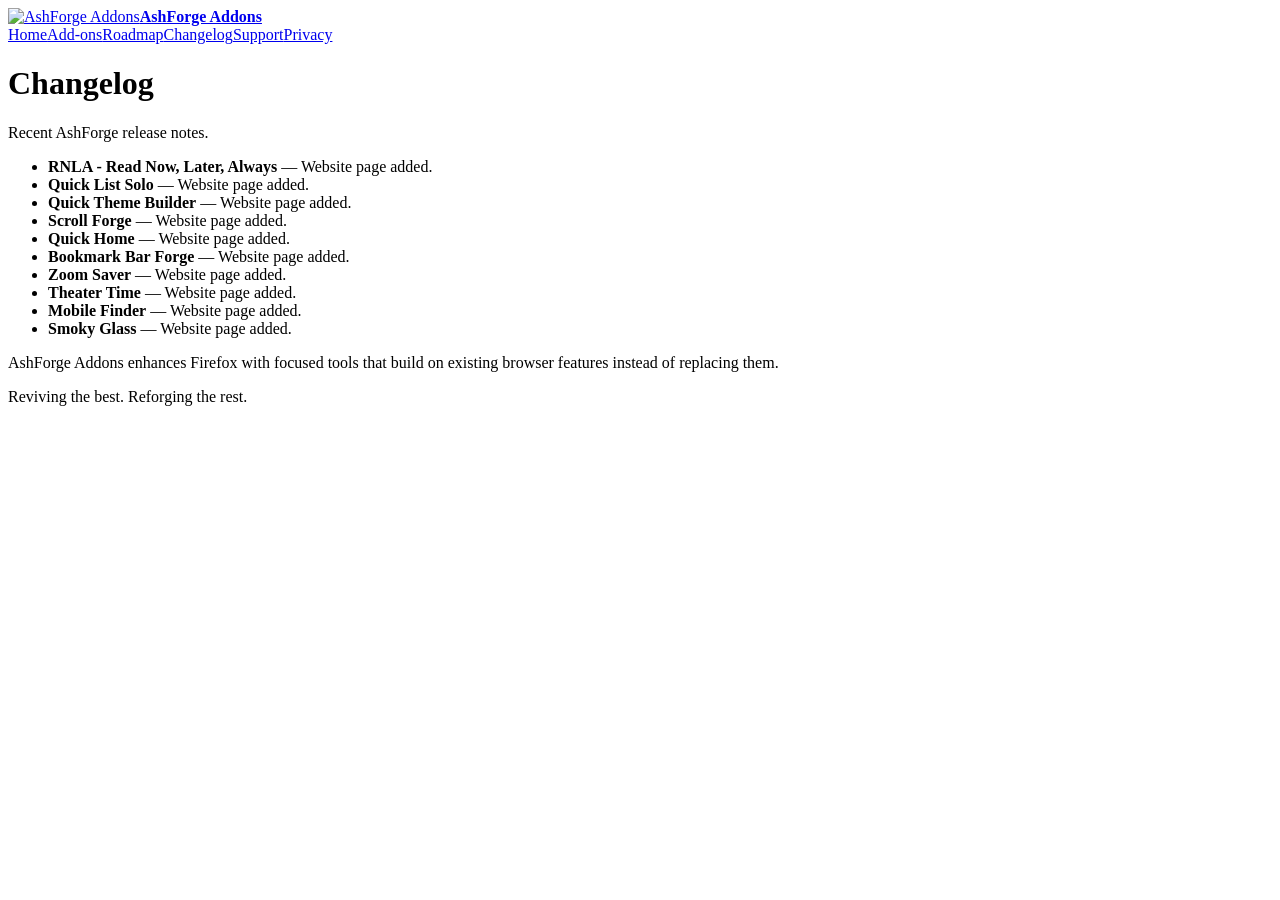
==== changelog.html @ 420ac9c7 "Add files via upload" ====
<!DOCTYPE html><html lang="en"><head><meta charset="UTF-8"><meta name="viewport" content="width=device-width, initial-scale=1"><title>Changelog | AshForge Addons</title><link rel="stylesheet" href="/ashforge/css/style.css"></head><body><main class="site-shell"><header class="topbar"><a class="brand" href="/ashforge/"><img src="/ashforge/images/icons/ashforge-hub.svg" alt="AshForge Addons"><strong>AshForge Addons</strong></a><nav class="nav"><a href="/ashforge/">Home</a><a href="/ashforge/#addons">Add-ons</a><a href="/ashforge/roadmap.html">Roadmap</a><a href="/ashforge/changelog.html">Changelog</a><a href="/ashforge/support.html">Support</a><a href="/ashforge/privacy.html">Privacy</a></nav></header><h1>Changelog</h1><p class="lead">Recent AshForge release notes.</p><div class="card section"><ul class="release-list"><li><strong>RNLA - Read Now, Later, Always</strong> — Website page added.</li><li><strong>Quick List Solo</strong> — Website page added.</li><li><strong>Quick Theme Builder</strong> — Website page added.</li><li><strong>Scroll Forge</strong> — Website page added.</li><li><strong>Quick Home</strong> — Website page added.</li><li><strong>Bookmark Bar Forge</strong> — Website page added.</li><li><strong>Zoom Saver</strong> — Website page added.</li><li><strong>Theater Time</strong> — Website page added.</li><li><strong>Mobile Finder</strong> — Website page added.</li><li><strong>Smoky Glass</strong> — Website page added.</li></ul></div><footer class="footer"><p>AshForge Addons enhances Firefox with focused tools that build on existing browser features instead of replacing them.</p><p>Reviving the best. Reforging the rest.</p></footer></main></body></html>
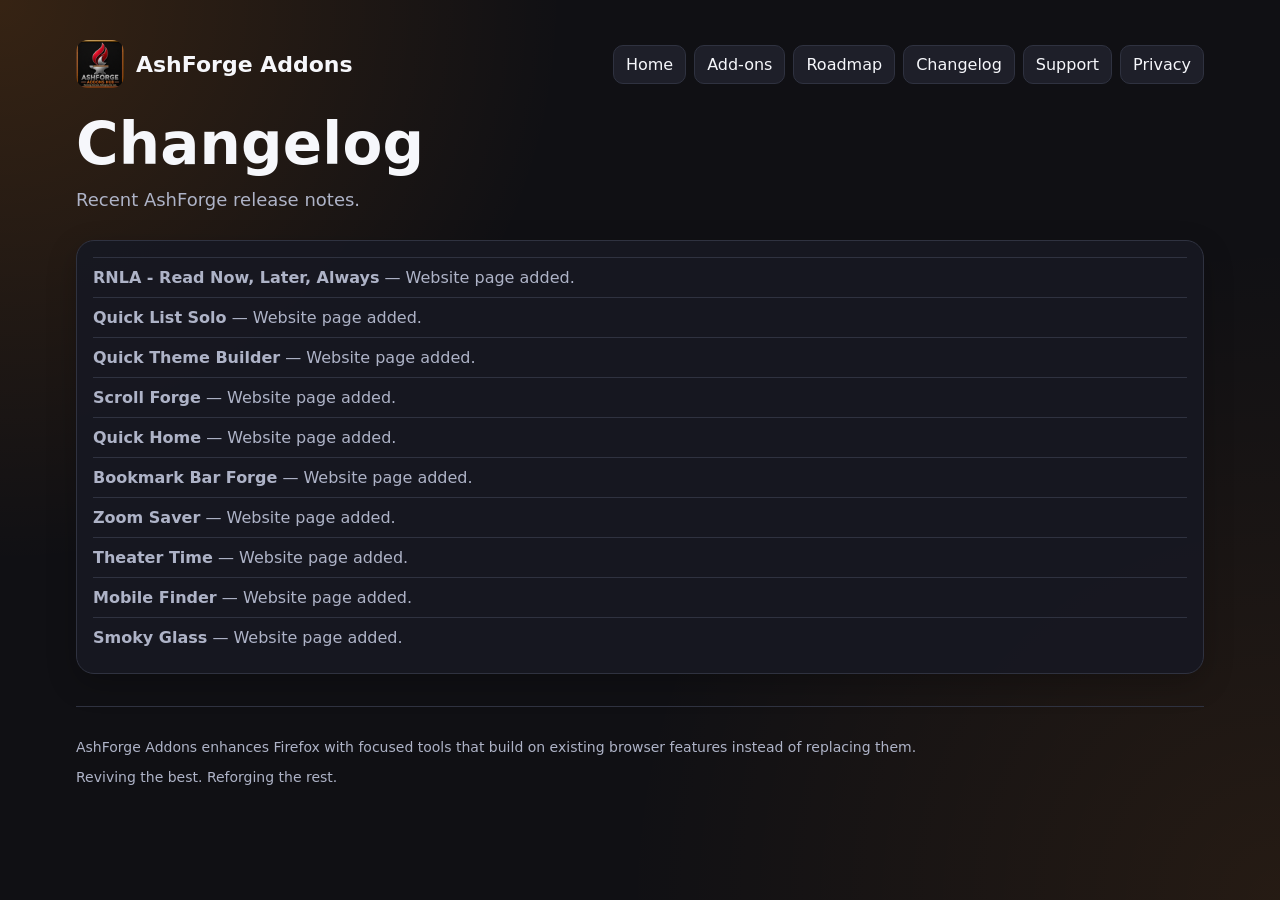
==== commit 97b7edfb: "Add files via upload" ====
--- a/changelog.html
+++ b/changelog.html
@@ -1 +1,2 @@
-<!DOCTYPE html><html lang="en"><head><meta charset="UTF-8"><meta name="viewport" content="width=device-width, initial-scale=1"><title>Changelog | AshForge Addons</title><link rel="stylesheet" href="/ashforge/css/style.css"></head><body><main class="site-shell"><header class="topbar"><a class="brand" href="/ashforge/"><img src="/ashforge/images/icons/ashforge-hub.svg" alt="AshForge Addons"><strong>AshForge Addons</strong></a><nav class="nav"><a href="/ashforge/">Home</a><a href="/ashforge/#addons">Add-ons</a><a href="/ashforge/roadmap.html">Roadmap</a><a href="/ashforge/changelog.html">Changelog</a><a href="/ashforge/support.html">Support</a><a href="/ashforge/privacy.html">Privacy</a></nav></header><h1>Changelog</h1><p class="lead">Recent AshForge release notes.</p><div class="card section"><ul class="release-list"><li><strong>RNLA - Read Now, Later, Always</strong> — Website page added.</li><li><strong>Quick List Solo</strong> — Website page added.</li><li><strong>Quick Theme Builder</strong> — Website page added.</li><li><strong>Scroll Forge</strong> — Website page added.</li><li><strong>Quick Home</strong> — Website page added.</li><li><strong>Bookmark Bar Forge</strong> — Website page added.</li><li><strong>Zoom Saver</strong> — Website page added.</li><li><strong>Theater Time</strong> — Website page added.</li><li><strong>Mobile Finder</strong> — Website page added.</li><li><strong>Smoky Glass</strong> — Website page added.</li></ul></div><footer class="footer"><p>AshForge Addons enhances Firefox with focused tools that build on existing browser features instead of replacing them.</p><p>Reviving the best. Reforging the rest.</p></footer></main></body></html>+<!DOCTYPE html>
+<html lang="en"><head><meta charset="UTF-8"><meta name="viewport" content="width=device-width, initial-scale=1"><title>Changelog | AshForge Addons</title><link rel="stylesheet" href="css/style.css"></head><body><main class="site-shell"><header class="topbar"><a class="brand" href="index.html"><img src="images/icons/ashforge-hub-128.png" alt="AshForge Addons"><strong>AshForge Addons</strong></a><nav class="nav"><a href="index.html">Home</a><a href="index.html#addons">Add-ons</a><a href="roadmap.html">Roadmap</a><a href="changelog.html">Changelog</a><a href="support.html">Support</a><a href="privacy.html">Privacy</a></nav></header><h1>Changelog</h1><p class="lead">Recent AshForge release notes.</p><div class="card section"><ul class="release-list"><li><strong>RNLA - Read Now, Later, Always</strong> — Website page added.</li><li><strong>Quick List Solo</strong> — Website page added.</li><li><strong>Quick Theme Builder</strong> — Website page added.</li><li><strong>Scroll Forge</strong> — Website page added.</li><li><strong>Quick Home</strong> — Website page added.</li><li><strong>Bookmark Bar Forge</strong> — Website page added.</li><li><strong>Zoom Saver</strong> — Website page added.</li><li><strong>Theater Time</strong> — Website page added.</li><li><strong>Mobile Finder</strong> — Website page added.</li><li><strong>Smoky Glass</strong> — Website page added.</li></ul></div><footer class="footer"><p>AshForge Addons enhances Firefox with focused tools that build on existing browser features instead of replacing them.</p><p>Reviving the best. Reforging the rest.</p></footer></main></body></html>
--- a/css/style.css
+++ b/css/style.css
@@ -0,0 +1 @@
+ :root{--bg:#101014;--panel:#171821;--panel2:#20222d;--text:#f6f7fb;--muted:#aeb3c7;--border:#2f3240;--accent:#ff8810;--accent2:#ffb35a;--ok:#68d18a;--shadow:0 16px 40px rgba(0,0,0,.35)}*{box-sizing:border-box}html{scroll-behavior:smooth}body{margin:0;min-height:100vh;font-family:system-ui,-apple-system,BlinkMacSystemFont,"Segoe UI",sans-serif;background:radial-gradient(circle at top left,rgba(255,136,16,.16),transparent 36%),radial-gradient(circle at bottom right,rgba(255,136,16,.09),transparent 42%),var(--bg);color:var(--text)}a{color:inherit}.site-shell{max-width:1180px;margin:0 auto;padding:26px}.topbar{display:flex;align-items:center;justify-content:space-between;gap:16px;padding:14px 0 22px}.brand{display:flex;align-items:center;gap:12px;text-decoration:none}.brand img{width:48px;height:48px;border-radius:12px;object-fit:cover}.brand strong{font-size:22px}.nav{display:flex;flex-wrap:wrap;gap:8px}.nav a,.btn{border:1px solid var(--border);background:rgba(32,34,45,.88);color:var(--text);border-radius:10px;padding:9px 12px;text-decoration:none;display:inline-flex;align-items:center;justify-content:center}.nav a:hover,.btn:hover{filter:brightness(1.1)}.btn-accent{background:var(--accent);border-color:var(--accent);color:#111;font-weight:800}.hero{display:grid;grid-template-columns:160px 1fr;gap:24px;align-items:center;padding:26px;border-radius:22px;background:linear-gradient(135deg,rgba(255,136,16,.15),rgba(255,255,255,.03));border:1px solid rgba(255,136,16,.38);box-shadow:var(--shadow)}.hero img{width:160px;height:160px;border-radius:26px;object-fit:cover}h1{margin:0;font-size:clamp(34px,5vw,58px);letter-spacing:.2px}h2{font-size:28px;margin:28px 0 14px}h3{margin:0 0 8px}.lead,.hero p{color:var(--muted);line-height:1.55;font-size:18px;margin:8px 0 0}.hero-actions{display:flex;flex-wrap:wrap;gap:10px;margin-top:18px}.section{margin-top:26px}.grid{display:grid;grid-template-columns:repeat(auto-fit,minmax(310px,1fr));gap:16px}.card{background:rgba(23,24,33,.94);border:1px solid var(--border);border-radius:18px;padding:16px;box-shadow:0 10px 30px rgba(0,0,0,.22)}.card-head{display:flex;gap:14px;align-items:flex-start}.product-icon{width:82px;height:82px;border-radius:16px;object-fit:cover;background:#0f1016;border:1px solid rgba(255,136,16,.25)}.card p,.muted{color:var(--muted);line-height:1.5}.badges{display:flex;gap:8px;flex-wrap:wrap;margin:8px 0}.badge{font-size:12px;border:1px solid var(--border);color:var(--muted);padding:3px 8px;border-radius:999px}.badge.ok{border-color:rgba(104,209,138,.5);color:var(--ok)}.actions{display:flex;flex-wrap:wrap;gap:8px;margin-top:12px}.details-layout{display:grid;grid-template-columns:240px 1fr;gap:22px;align-items:start}.side-panel{position:sticky;top:18px}.side-panel img{width:100%;max-width:220px;border-radius:24px;object-fit:cover}.list{padding-left:20px;color:var(--muted);line-height:1.65}.release-list{list-style:none;padding:0;margin:0}.release-list li{border-top:1px solid var(--border);padding:10px 0;color:var(--muted)}.footer{color:var(--muted);border-top:1px solid var(--border);margin-top:32px;padding-top:18px;font-size:14px}.notice{border-left:4px solid var(--accent);padding:12px 14px;background:rgba(255,136,16,.08);color:var(--muted);border-radius:10px}@media(max-width:760px){.site-shell{padding:14px}.topbar{align-items:flex-start;flex-direction:column}.hero,.details-layout{grid-template-columns:1fr}.hero img{width:96px;height:96px}.side-panel{position:static}}
